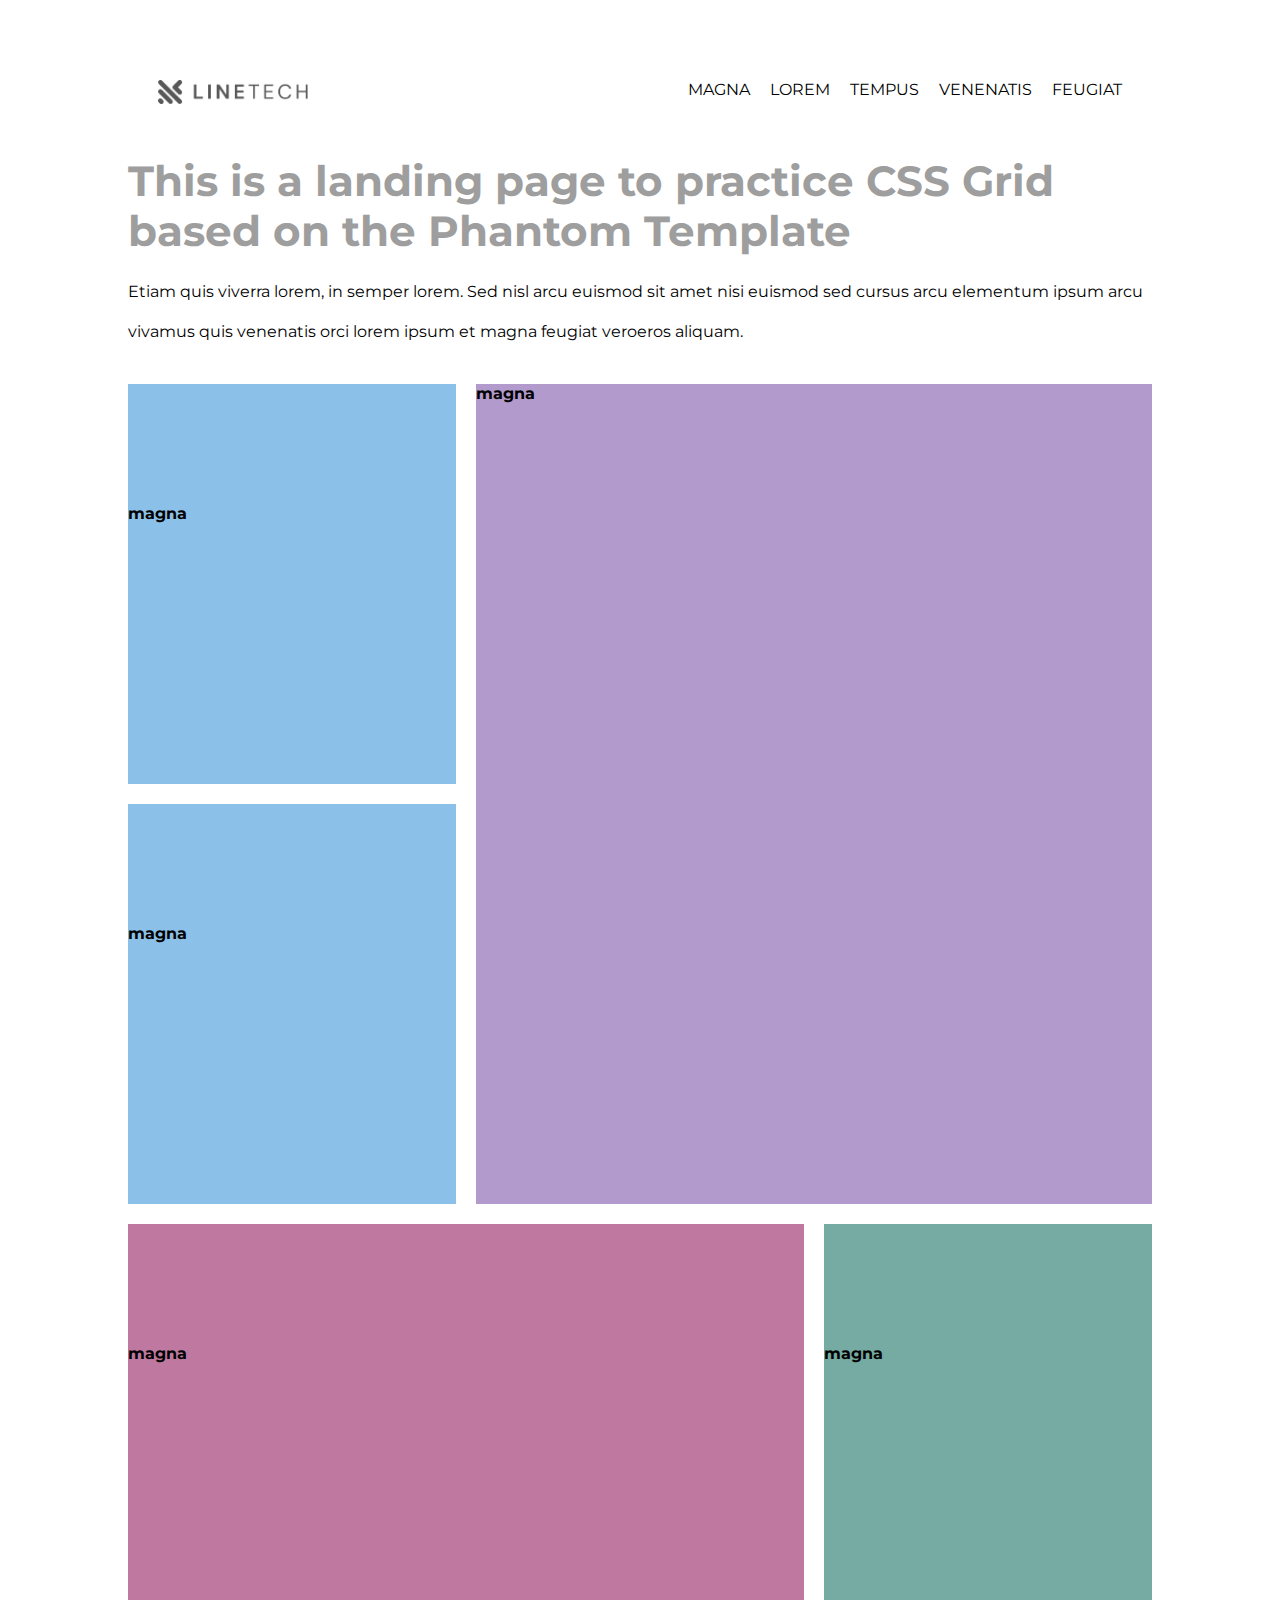
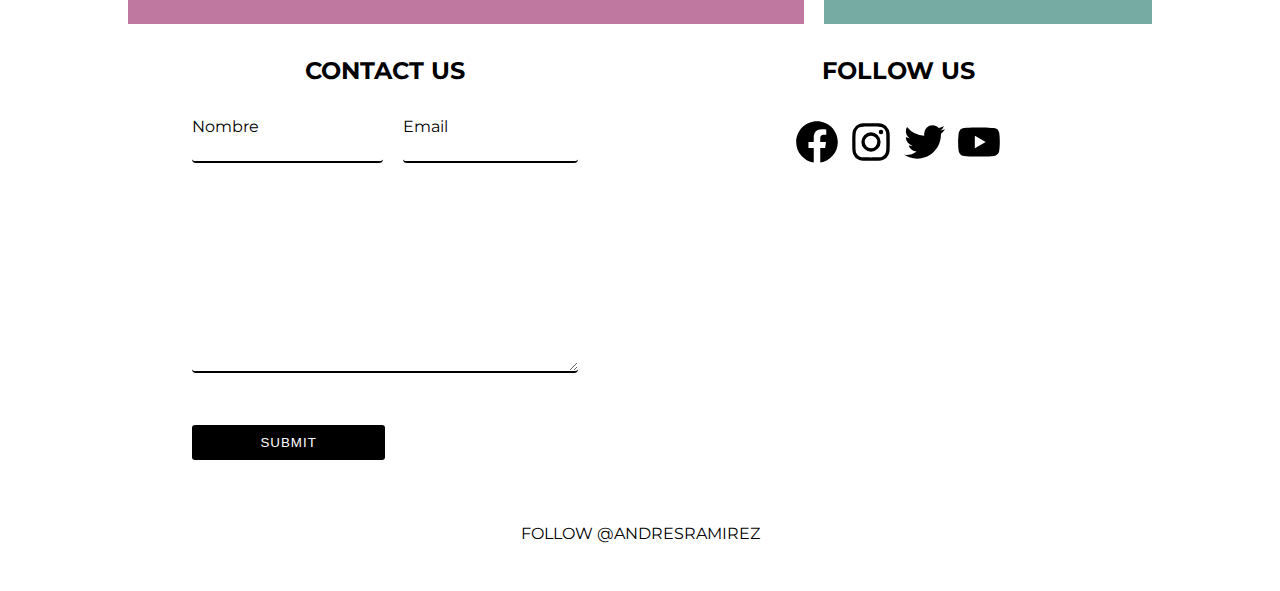
==== index.html @ dd1630ea "first commit" ====
<!DOCTYPE html>
<html lang="en">
<head>
    <meta charset="UTF-8">
    <meta name="viewport" content="width=device-width, initial-scale=1.0">
    <link rel="stylesheet" href="/scss/styles.css">
    <link rel="stylesheet" media="screen and (max-width:1000px)" href="/scss/mobile.css">
    <title>GRID LANDING | Welcome</title>
</head>
<body>
    <!-- mainheader -->
    <header id="mainheader">
        <nav class="navbar">
            <div class="container">
                <a href="index.html"><img src="/images/logo.png" alt="" class="logo"></a>
                <ul>
                    <li><a href="magna.html">magna</a></li>
                    <li><a href="lorem.html">lorem</a></li>
                    <li><a href="tempus.html">tempus</a></li>
                    <li><a href="venenatis.html">venenatis</a></li>
                    <li><a href="feugiat.html">feugiat</a></li>
                </ul>
            </div>
        </nav>
    </header>

    <!-- showcase -->
    <section id="showcase">
        <h1>This is a landing page to practice CSS Grid based on the Phantom Template</h1>
        <p>Etiam quis viverra lorem, in semper lorem. Sed nisl arcu euismod sit amet nisi euismod sed cursus arcu elementum ipsum arcu vivamus quis venenatis orci lorem ipsum et magna feugiat veroeros aliquam.</p>
    </section>

    <!-- cards -->
    <section id="cards" class="grid">
        <div class="grid-box grid-box-1">
            <h4>magna</h4>
            <div class="overlay overlay-1">
                <p>Etiam quis viverra lorem, in semper lorem. Sed nisl arcu euismod sit amet nisi euismod sed cursus arcu
                    elementum ipsum arcu vivamus quis venenatis orci lorem ipsum et magna feugiat veroeros aliquam.</p>
                <a href="" class="btn">learn more</a>
            </div>
        </div>
        <div class="grid-box grid-box-2">
            <h4>magna</h4>
            <div class="overlay overlay-2">
                <p>Etiam quis viverra lorem, in semper lorem. Sed nisl arcu euismod sit amet nisi euismod sed cursus arcu
                    elementum ipsum arcu vivamus quis venenatis orci lorem ipsum et magna feugiat veroeros aliquam.</p>
                <a href="" class="btn">learn more</a>
            </div>
        </div>
        <div class="grid-box grid-box-3">
            <h4>magna</h4>
            <div class="overlay overlay-3">
                <p>Etiam quis viverra lorem, in semper lorem. Sed nisl arcu euismod sit amet nisi euismod sed cursus arcu
                    elementum ipsum arcu vivamus quis venenatis orci lorem ipsum et magna feugiat veroeros aliquam.</p>
                <a href="" class="btn">learn more</a>
            </div>
        </div>
        <div class="grid-box grid-box-4">
            <h4>magna</h4>
            <div class="overlay overlay-4">
                <p>Etiam quis viverra lorem, in semper lorem. Sed nisl arcu euismod sit amet nisi euismod sed cursus arcu
                    elementum ipsum arcu vivamus quis venenatis orci lorem ipsum et magna feugiat veroeros aliquam.</p>
                <a href="" class="btn">learn more</a>
            </div>
        </div>
        <div class="grid-box grid-box-5">
            <h4>magna</h4>
            <div class="overlay overlay-5">
                <p>Etiam quis viverra lorem, in semper lorem. Sed nisl arcu euismod sit amet nisi euismod sed cursus arcu
                    elementum ipsum arcu vivamus quis venenatis orci lorem ipsum et magna feugiat veroeros aliquam.</p>
                <a href="" class="btn">learn more</a>
            </div>
        </div>
    </section>

    <!-- contact -->
    <section id="contact">
        <div class="contact-row">
            <div class="contact-form">
                <h2>contact us</h2>
                <form action="">
                    <div class="contact-form-flex">
                        <div class="form-group">
                            <label for="">Nombre</label>
                            <input type="text" class="form-control">
                        </div>
                        <div class="form-group">
                            <label for="">Email</label>
                            <input type="text" class="form-control">
                        </div>
                    </div>
                    <div class="form-group">
                        <textarea name="" id="" cols="30" rows="10" class="form-control"></textarea>
                    </div>  
                    <button class="button-2">submit</button> 
                </form>
            </div>
            <div class="contact-social">
                <h2>follow us</h2>
                <img src="/images/bxl-facebook-circle.svg" alt="">
                <img src="/images/bxl-instagram.svg" alt="">
                <img src="/images/bxl-twitter.svg" alt="">
                <img src="/images/bxl-youtube.svg" alt="">
            </div>
        </div>
    </section>

    <!-- footer -->
    <footer id="footer">
        <a href="https://twitter.com/AndresRamirez?ref_src=twsrc%5Etfw" class="twitter-follow-button" data-show-count="false">Follow @AndresRamirez</a><script async src="https://platform.twitter.com/widgets.js" charset="utf-8"></script>
    </footer>
</body>
</html>
---- scss/styles.css ----
@import url("https://fonts.googleapis.com/css2?family=Montserrat:wght@100;200;300;400;500;600;700;800;900&display=swap");
* {
  padding: 0;
  margin: 0;
  box-sizing: border-box;
}

html, body {
  font-family: "Montserrat", sans-serif;
  scroll-behavior: smooth;
}

a {
  text-decoration: none;
  text-transform: uppercase;
  color: #000;
}

ul {
  list-style: none;
}

img {
  max-width: 100%;
}

.container {
  max-width: 1300px;
  overflow: auto;
  margin: 0 auto;
  padding: 0 30px;
}

.btn {
  padding: 10px 20px;
  text-align: center;
  text-transform: uppercase;
  letter-spacing: 2px;
  display: inline;
  border-radius: 50px;
  border: 1px solid #fff;
  cursor: pointer;
}

form .form-group {
  display: block;
  margin-bottom: 2rem;
}
form .form-control {
  width: 100%;
  padding: 5px;
  margin-bottom: 1rem;
  border: none;
  border-bottom: 2px solid #000;
  border-radius: 4px;
}
form button {
  text-align: center;
  letter-spacing: 1px;
  text-transform: uppercase;
  width: 100%;
  padding: 10px 20px;
  background: #000;
  color: #fff;
  border-radius: 3px;
  cursor: pointer;
  border: none;
  margin-bottom: 1rem;
}

.grid {
  display: grid;
  grid-template-columns: repeat(3, 1fr);
  grid-auto-rows: minmax(400px, auto);
  gap: 20px;
}

.grid-box:hover .overlay {
  opacity: 1;
}

.overlay {
  position: absolute;
  top: 0;
  bottom: 0;
  left: 0;
  right: 0;
  height: 100%;
  width: 100%;
  opacity: 0;
  transition: 0.5s ease;
  /* text-align: center; */
}

.overlay-1 {
  background: url(/images/image-1.jpg);
}

.overlay-2 {
  background: url(/images/image-2.jpg);
  padding: 40% 20px;
}

.overlay-3 {
  background: url(/images/image-3.jpg);
}

.overlay-4 {
  background: url(/images/image-4.jpg);
}

.overlay-5 {
  background: url(/images/image-5.jpg);
}

.overlay-1,
.overlay-2,
.overlay-3,
.overlay-4,
.overlay-5 {
  background-position: center;
  background-repeat: no-repeat;
  background-size: cover;
}

.overlay-1,
.overlay-3,
.overlay-4,
.overlay-5 {
  padding: 80px 20px;
}

.grid-box-1 {
  grid-column: 1;
  grid-row: 1;
  background-color: #8bc0e8;
}

.grid-box-2 {
  grid-column: 2/4;
  grid-row: 1/3;
  background-color: #b39acd;
}

.grid-box-3 {
  grid-column: 1;
  grid-row: 2;
  background-color: #8bc0e8;
}

.grid-box-4 {
  grid-column: 1/3;
  grid-row: 3;
  background-color: #bf78a0;
}

.grid-box-5 {
  grid-column: 3;
  grid-row: 3;
  background-color: #75aba2;
}

.grid-box-1,
.grid-box-3,
.grid-box-4,
.grid-box-5 {
  padding: 120px 0;
}

.grid-box {
  position: relative;
  width: 100%;
}

.navbar ul li a:hover,
.nabvar ul li a.active {
  color: violet;
}

#mainheader {
  width: 80%;
  margin: 0 auto;
  margin-top: 3rem;
  margin-bottom: 3rem;
}
#mainheader .navbar .logo {
  width: 150px;
  margin-top: 2rem;
}
#mainheader .navbar ul {
  float: right;
  margin-top: 2rem;
}
#mainheader .navbar ul li {
  display: inline-block;
  margin-left: 1rem;
}

#showcase {
  width: 80%;
  text-align: left;
  margin: 0 auto;
}
#showcase h1 {
  font-size: 2.6rem;
  margin-bottom: 1rem;
  color: #9e9e9e;
}
#showcase p {
  font-size: 1rem;
  line-height: 40px;
  margin-bottom: 2rem;
}

#cards {
  width: 80%;
  margin: 0 auto;
}

#contact h2 {
  text-transform: uppercase;
  text-align: center;
  margin: 2rem 0;
}
#contact .contact-row {
  display: flex;
  width: 80%;
  gap: 150px;
  margin: 0 auto;
}
#contact .contact-row .contact-form .contact-form-flex {
  display: flex;
  gap: 20px;
}
#contact .contact-row .contact-form form {
  width: 75%;
  margin: 0 auto;
}
#contact .contact-row .contact-form form button {
  width: 50%;
}
#contact .contact-row .contact-social img {
  width: 50px;
}

#footer {
  padding: 3rem 0;
  text-align: center;
}/*# sourceMappingURL=styles.css.map */
---- scss/mobile.css ----
/*# sourceMappingURL=mobile.css.map */
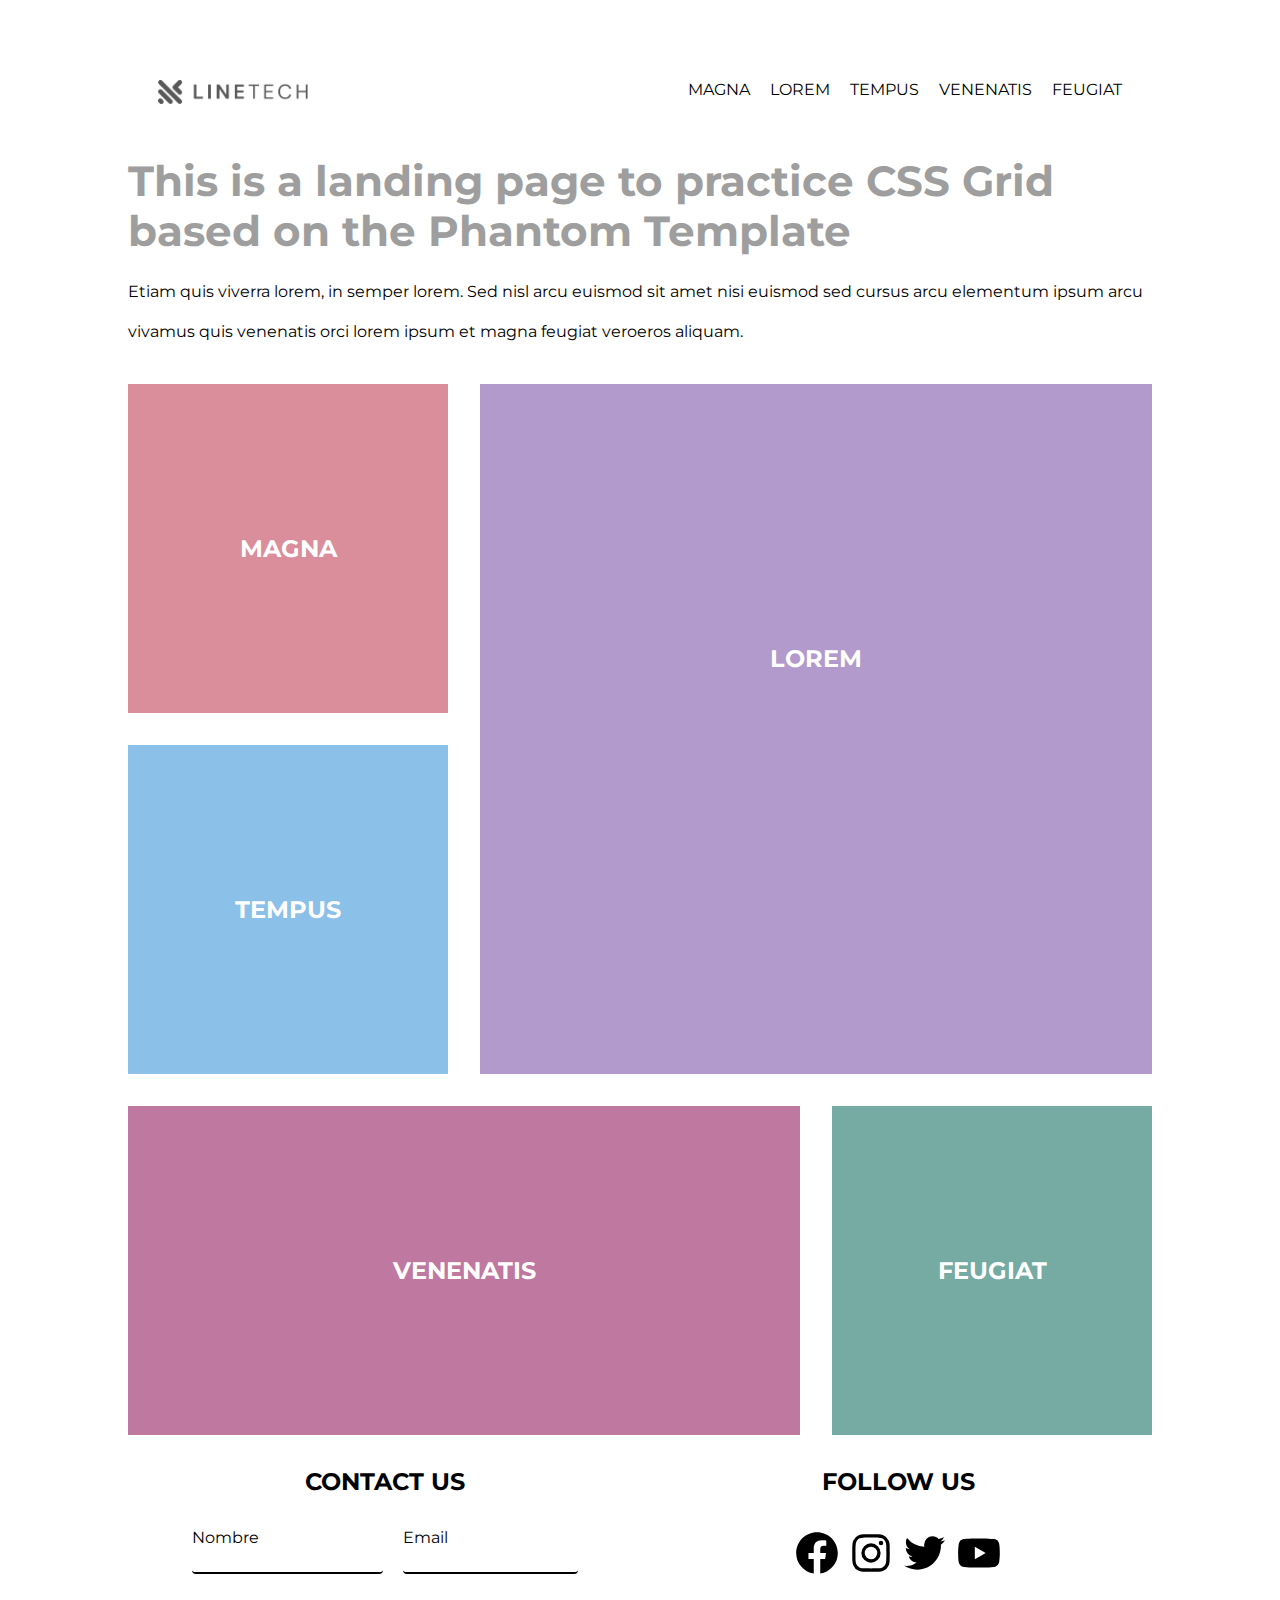
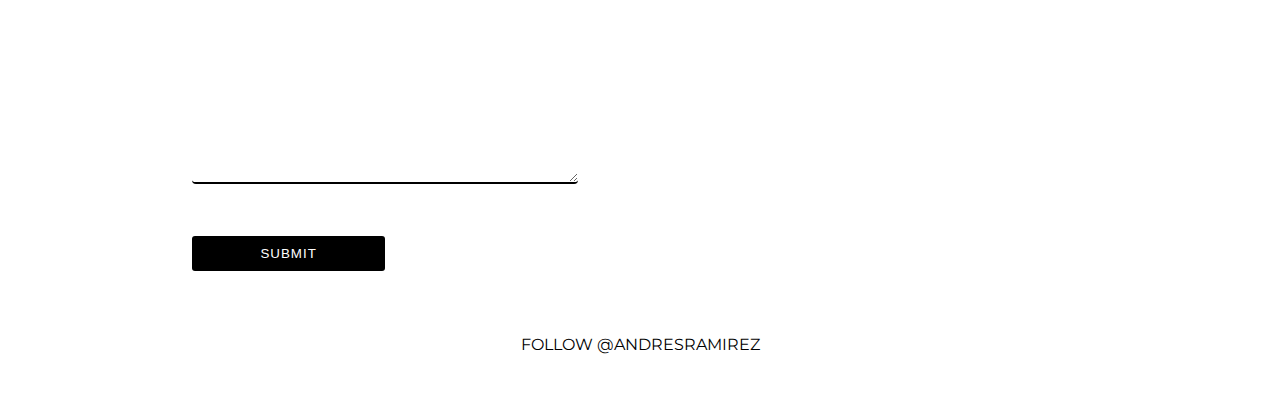
==== commit 8919c7a8: "final commit" ====
--- a/index.html
+++ b/index.html
@@ -37,39 +37,39 @@
             <div class="overlay overlay-1">
                 <p>Etiam quis viverra lorem, in semper lorem. Sed nisl arcu euismod sit amet nisi euismod sed cursus arcu
                     elementum ipsum arcu vivamus quis venenatis orci lorem ipsum et magna feugiat veroeros aliquam.</p>
-                <a href="" class="btn">learn more</a>
+                <a href="magna.html" class="btn">learn more</a>
             </div>
         </div>
         <div class="grid-box grid-box-2">
-            <h4>magna</h4>
+            <h4>lorem</h4>
             <div class="overlay overlay-2">
                 <p>Etiam quis viverra lorem, in semper lorem. Sed nisl arcu euismod sit amet nisi euismod sed cursus arcu
                     elementum ipsum arcu vivamus quis venenatis orci lorem ipsum et magna feugiat veroeros aliquam.</p>
-                <a href="" class="btn">learn more</a>
+                <a href="lorem.html" class="btn">learn more</a>
             </div>
         </div>
         <div class="grid-box grid-box-3">
-            <h4>magna</h4>
+            <h4>tempus</h4>
             <div class="overlay overlay-3">
                 <p>Etiam quis viverra lorem, in semper lorem. Sed nisl arcu euismod sit amet nisi euismod sed cursus arcu
                     elementum ipsum arcu vivamus quis venenatis orci lorem ipsum et magna feugiat veroeros aliquam.</p>
-                <a href="" class="btn">learn more</a>
+                <a href="tempus.html" class="btn">learn more</a>
             </div>
         </div>
         <div class="grid-box grid-box-4">
-            <h4>magna</h4>
+            <h4>venenatis</h4>
             <div class="overlay overlay-4">
                 <p>Etiam quis viverra lorem, in semper lorem. Sed nisl arcu euismod sit amet nisi euismod sed cursus arcu
                     elementum ipsum arcu vivamus quis venenatis orci lorem ipsum et magna feugiat veroeros aliquam.</p>
-                <a href="" class="btn">learn more</a>
+                <a href="venenatis.html" class="btn">learn more</a>
             </div>
         </div>
         <div class="grid-box grid-box-5">
-            <h4>magna</h4>
+            <h4>feugiat</h4>
             <div class="overlay overlay-5">
                 <p>Etiam quis viverra lorem, in semper lorem. Sed nisl arcu euismod sit amet nisi euismod sed cursus arcu
                     elementum ipsum arcu vivamus quis venenatis orci lorem ipsum et magna feugiat veroeros aliquam.</p>
-                <a href="" class="btn">learn more</a>
+                <a href="feugiat.html" class="btn">learn more</a>
             </div>
         </div>
     </section>
--- a/scss/styles.css
+++ b/scss/styles.css
@@ -40,6 +40,7 @@
   border-radius: 50px;
   border: 1px solid #fff;
   cursor: pointer;
+  color: #fff;
 }
 
 form .form-group {
@@ -71,8 +72,8 @@
 .grid {
   display: grid;
   grid-template-columns: repeat(3, 1fr);
-  grid-auto-rows: minmax(400px, auto);
-  gap: 20px;
+  grid-auto-rows: minmax(300px, auto);
+  grid-gap: 2em;
 }
 
 .grid-box:hover .overlay {
@@ -90,27 +91,33 @@
   opacity: 0;
   transition: 0.5s ease;
   /* text-align: center; */
+  text-align: center;
+  font-size: small;
+  color: #fff;
+}
+.overlay p {
+  margin-bottom: 2rem;
 }
 
 .overlay-1 {
-  background: url(/images/image-1.jpg);
+  background-image: url("/images/image-1.jpg");
 }
 
 .overlay-2 {
-  background: url(/images/image-2.jpg);
-  padding: 40% 20px;
+  background-image: url("/images/image-2.jpg");
+  padding: 30% 20px;
 }
 
 .overlay-3 {
-  background: url(/images/image-3.jpg);
+  background-image: url("/images/image-3.jpg");
 }
 
 .overlay-4 {
-  background: url(/images/image-4.jpg);
+  background-image: url("/images/image-4.jpg");
 }
 
 .overlay-5 {
-  background: url(/images/image-5.jpg);
+  background-image: url("/images/image-5.jpg");
 }
 
 .overlay-1,
@@ -118,8 +125,8 @@
 .overlay-3,
 .overlay-4,
 .overlay-5 {
+  background-repeat: no-repeat;
   background-position: center;
-  background-repeat: no-repeat;
   background-size: cover;
 }
 
@@ -133,13 +140,14 @@
 .grid-box-1 {
   grid-column: 1;
   grid-row: 1;
-  background-color: #8bc0e8;
+  background-color: #da8d9b;
 }
 
 .grid-box-2 {
   grid-column: 2/4;
   grid-row: 1/3;
   background-color: #b39acd;
+  padding: 260px 10px;
 }
 
 .grid-box-3 {
@@ -164,12 +172,23 @@
 .grid-box-3,
 .grid-box-4,
 .grid-box-5 {
-  padding: 120px 0;
+  text-align: center;
+  padding: 150px 0;
+}
+
+.grid-box-2 {
+  text-align: center;
+}
+.grid-box-2 .overlay .overlay-2 {
+  height: 100%;
 }
 
 .grid-box {
   position: relative;
   width: 100%;
+  color: #fff;
+  font-size: 1.5rem;
+  text-transform: uppercase;
 }
 
 .navbar ul li a:hover,
@@ -212,6 +231,15 @@
   margin-bottom: 2rem;
 }
 
+#showcase-2 {
+  width: 80%;
+  margin: 0 auto;
+}
+#showcase-2 h1 {
+  font-size: 3rem;
+  margin-bottom: 2rem;
+}
+
 #cards {
   width: 80%;
   margin: 0 auto;
--- a/scss/mobile.css
+++ b/scss/mobile.css
@@ -1 +1,48 @@
-/*# sourceMappingURL=mobile.css.map */+.grid {
+  grid-template-columns: repeat(1, 1fr);
+}
+
+#mainheader .navbar .logo {
+  display: block;
+  text-align: center;
+  margin: 0 auto;
+}
+#mainheader .navbar ul {
+  float: none;
+  text-align: center;
+  font-size: 12px;
+}
+#mainheader .navbar ul li {
+  display: inline-block;
+  margin: 1rem 1rem;
+}
+
+#cards .grid-box-1,
+#cards .grid-box-2,
+#cards .grid-box-3,
+#cards .grid-box-4,
+#cards .grid-box-5 {
+  grid-column: 1;
+}
+#cards .grid-box-1 {
+  grid-row: 1;
+}
+#cards .grid-box-2 {
+  grid-row: 2;
+}
+#cards .grid-box-3 {
+  grid-row: 3;
+}
+#cards .grid-box-4 {
+  grid-row: 4;
+}
+#cards .grid-box-5 {
+  grid-row: 5;
+}
+
+#contact .contact-row {
+  display: block;
+}
+#contact .contact-row .contact-social {
+  text-align: center;
+}/*# sourceMappingURL=mobile.css.map */